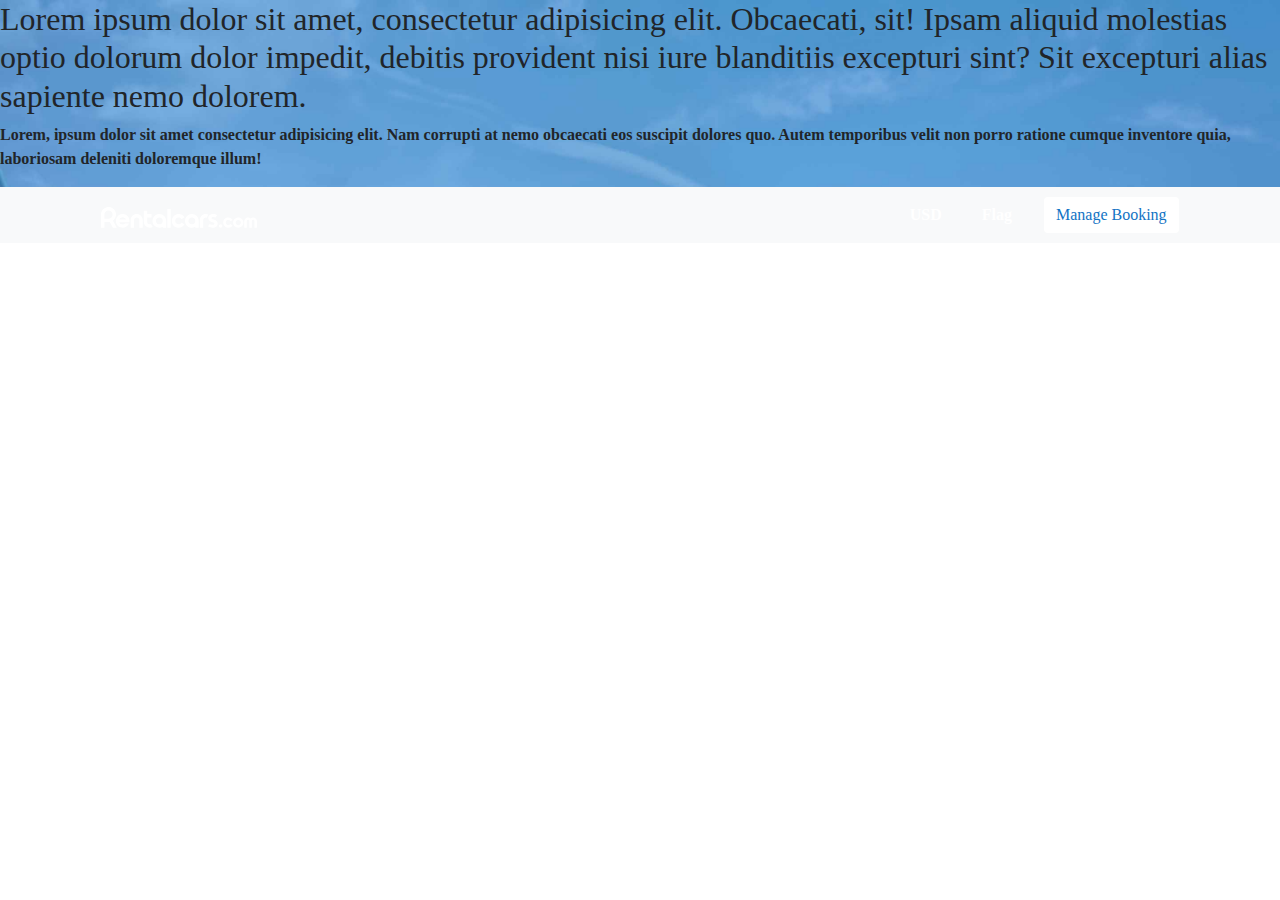
==== test.html @ 49dfcca5 "first Commit" ====
<!DOCTYPE html>
<html lang="en">
  <head>
    <meta charset="UTF-8" />
    <meta http-equiv="X-UA-Compatible" content="IE=edge" />
    <meta name="viewport" content="width=device-width, initial-scale=1.0" />
    <title>Cheap Car</title>

    <!--CDN Links-->
    <link
      rel="stylesheet"
      href="https://cdn.jsdelivr.net/npm/bootstrap@4.4.1/dist/css/bootstrap.min.css"
      integrity="sha384-Vkoo8x4CGsO3+Hhxv8T/Q5PaXtkKtu6ug5TOeNV6gBiFeWPGFN9MuhOf23Q9Ifjh"
      crossorigin="anonymous"
    />
    <!--Own CSS-->
    <link rel="stylesheet" href="./css/style.css" />
    <link rel="stylesheet" href="./css/responsive-style.css" />
  </head>
  <body>
    <section class="header-section">
      <!--Navabr-->
      <h2>
        Lorem ipsum dolor sit amet, consectetur adipisicing elit. Obcaecati,
        sit! Ipsam aliquid molestias optio dolorum dolor impedit, debitis
        provident nisi iure blanditiis excepturi sint? Sit excepturi alias
        sapiente nemo dolorem.
      </h2>
      <nav>
        <p>
          Lorem, ipsum dolor sit amet consectetur adipisicing elit. Nam corrupti
          at nemo obcaecati eos suscipit dolores quo. Autem temporibus velit non
          porro ratione cumque inventore quia, laboriosam deleniti doloremque
          illum!
        </p>
      </nav>
      <nav class="navbar navbar-expand-lg navbar-light bg-light">
        <div class="container-fluid">
          <a class="navbar-brand" href="#"><img src="./images/logo.svg" /></a>
          <button
            class="navbar-toggler"
            type="button"
            data-bs-toggle="collapse"
            data-bs-target="#navbarSupportedContent"
            aria-controls="navbarSupportedContent"
            aria-expanded="false"
            aria-label="Toggle navigation"
          >
            <span class="navbar-toggler-icon"></span>
          </button>
          <div
            class="collapse navbar-collapse left-navbar"
            id="navbarSupportedContent"
          >
            <ul class="navbar-nav me-auto mb-2 mb-lg-0">
              <li class="nav-item">
                <a class="nav-link active" aria-current="page" href="#">USD</a>
              </li>
              <li class="nav-item">
                <a class="nav-link" href="#">Flag</a>
              </li>
            </ul>

            <button class="btn btn-outline-success booking-btn" type="submit">
              Manage Booking
            </button>
          </div>
        </div>
      </nav>
    </section>

    <!--JS link-->
    <script
      src="https://code.jquery.com/jquery-3.4.1.slim.min.js"
      integrity="sha384-J6qa4849blE2+poT4WnyKhv5vZF5SrPo0iEjwBvKU7imGFAV0wwj1yYfoRSJoZ+n"
      crossorigin="anonymous"
    ></script>
    <script
      src="https://cdn.jsdelivr.net/npm/popper.js@1.16.0/dist/umd/popper.min.js"
      integrity="sha384-Q6E9RHvbIyZFJoft+2mJbHaEWldlvI9IOYy5n3zV9zzTtmI3UksdQRVvoxMfooAo"
      crossorigin="anonymous"
    ></script>
    <script
      src="https://cdn.jsdelivr.net/npm/bootstrap@4.4.1/dist/js/bootstrap.min.js"
      integrity="sha384-wfSDF2E50Y2D1uUdj0O3uMBJnjuUD4Ih7YwaYd1iqfktj0Uod8GCExl3Og8ifwB6"
      crossorigin="anonymous"
    ></script>
  </body>
</html>
---- css/style.css ----
@import url("https://fonts.googleapis.com/css2?family=Quicksand:wght@300&family=Roboto:wght@100&display=swap");

/*===========================
||Custom Design
=============================*/
body {
  font-family: "sans-serif";
  font-weight: bold;
}
:root {
  --primary-color: #1273c4;
  --secondary-color: rgb(146, 221, 240);

  --white-color: white;
}
/*===========================
||Header Section Design
=============================*/
.header-section {
  background-image: url("../images/bg-1.jpg");
  background-size: cover;
  background-repeat: no-repeat;

  padding: 0;
}

.header-section .container-fluid .navbar {
  padding: 0;
}
.header-section .container-fluid .navbar-brand {
  padding-left: 4.4rem;
}
.header-section .left-navbar {
  justify-content: end;
  padding-right: 4.4rem;
}
.header-section .nav-item a {
  color: white !important;
  margin-right: 1.5rem;
  font-weight: 600;
}

.header-section .booking-btn {
  color: var(--primary-color);
  background-color: var(--white-color);
  border: var(--white-color);
}

.header-section .booking-btn:hover {
  background-color: var(--primary-color);
  color: var(--white-color);
}
/*===========================
||top-banner-subPart Design
=============================*/

.top-banner-subPart {
  padding: 2rem 5.6rem;
  color: white;
  font-weight: 700;
}

.top-banner-subPart h1 {
  padding-top: 1rem;
}
.search-section {
  background-color: yellow;
  padding: 10px;
}
.pick-up-bar {
  border-radius: 0.3rem;
  padding-right: 0;
}

.search-button button {
  border: 2px solid yellow;
  border-radius: 0.3rem;
  padding-top: 0.5rem;
}

.top-banner-subPart .form-check {
  margin-right: 2rem;
}
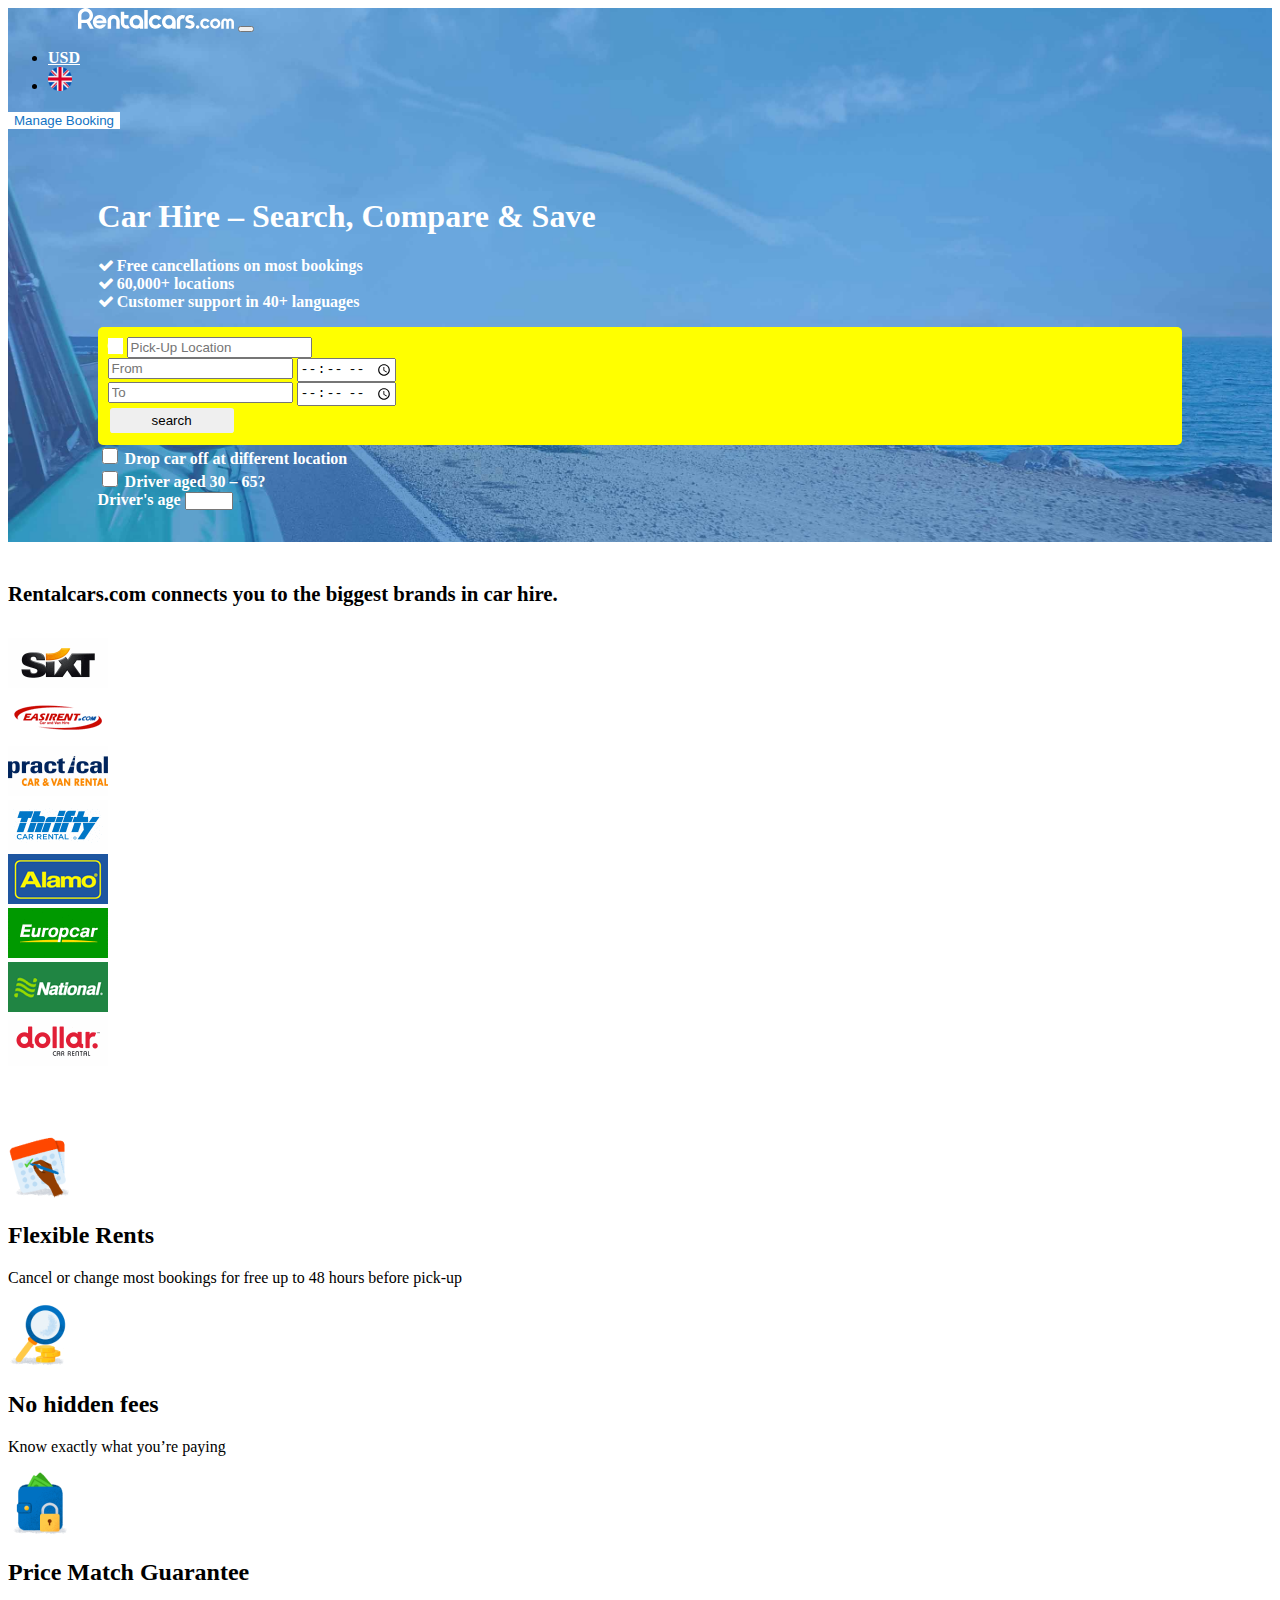
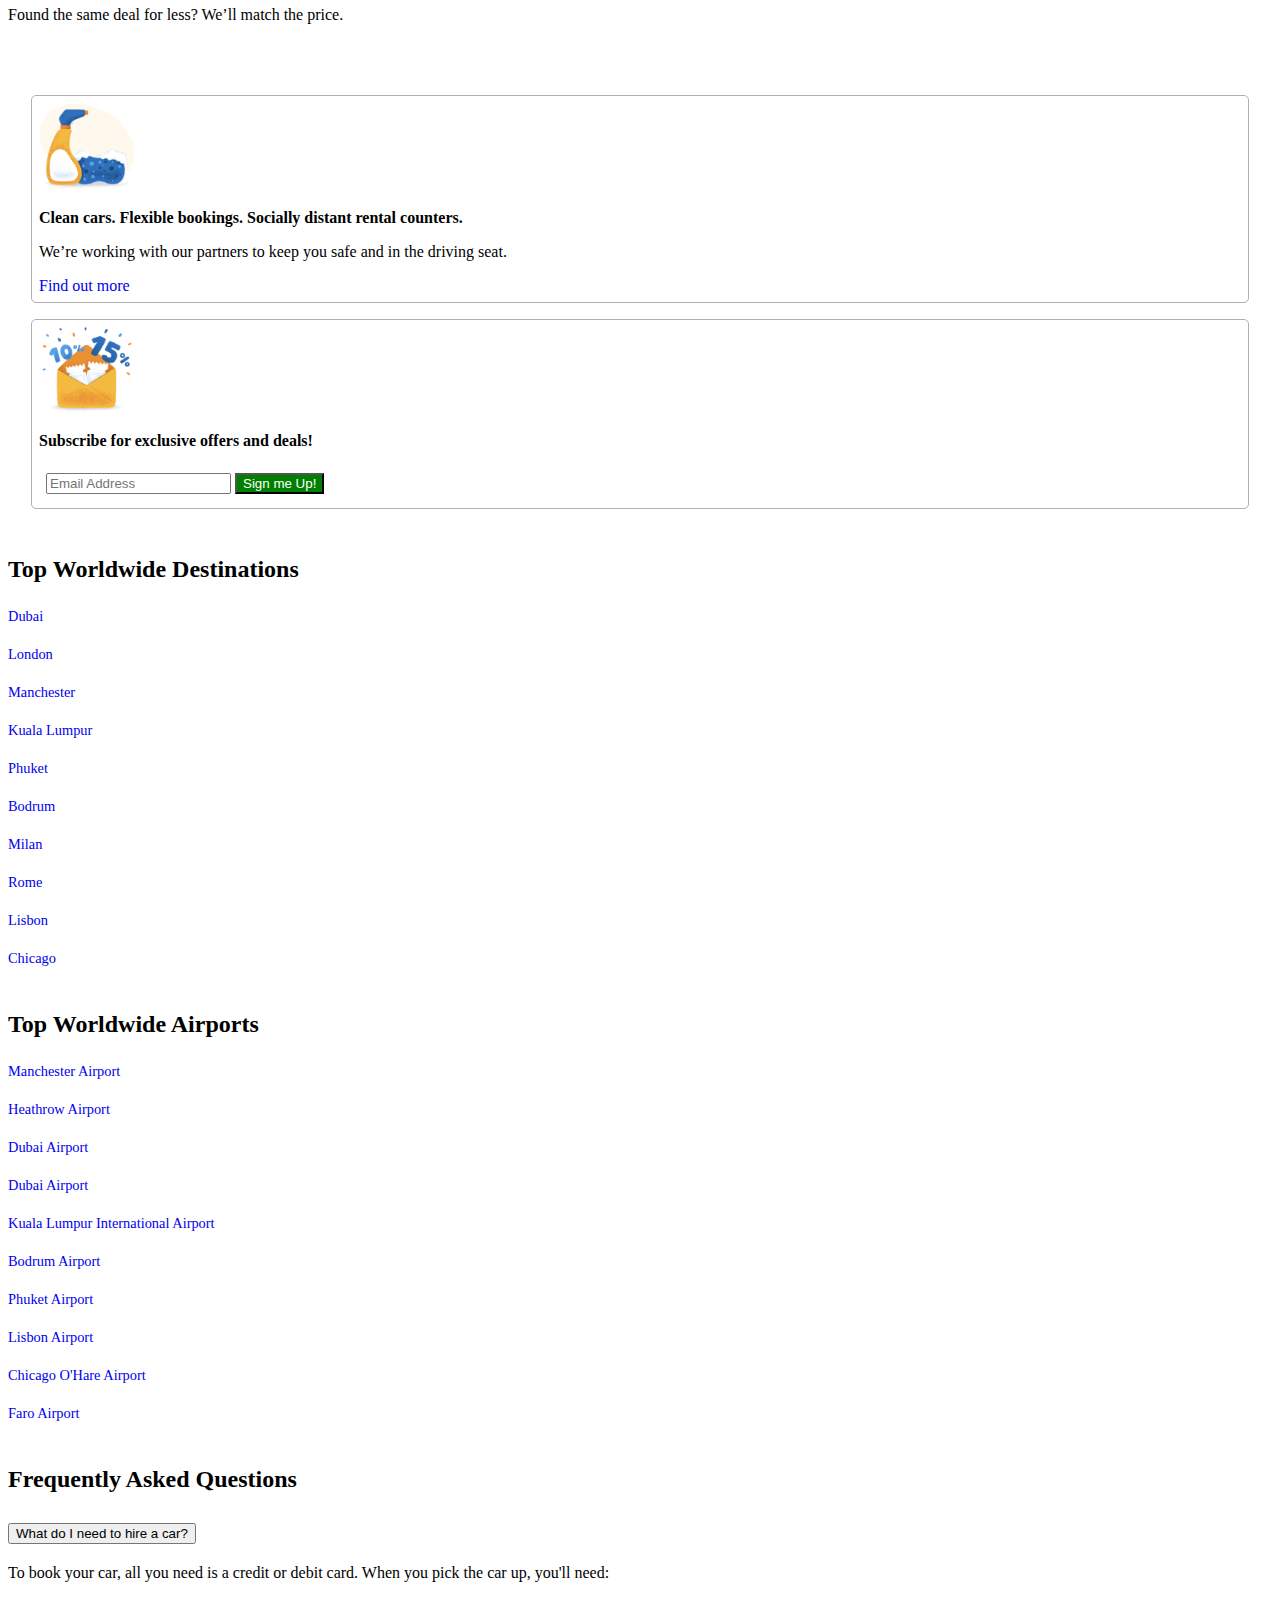
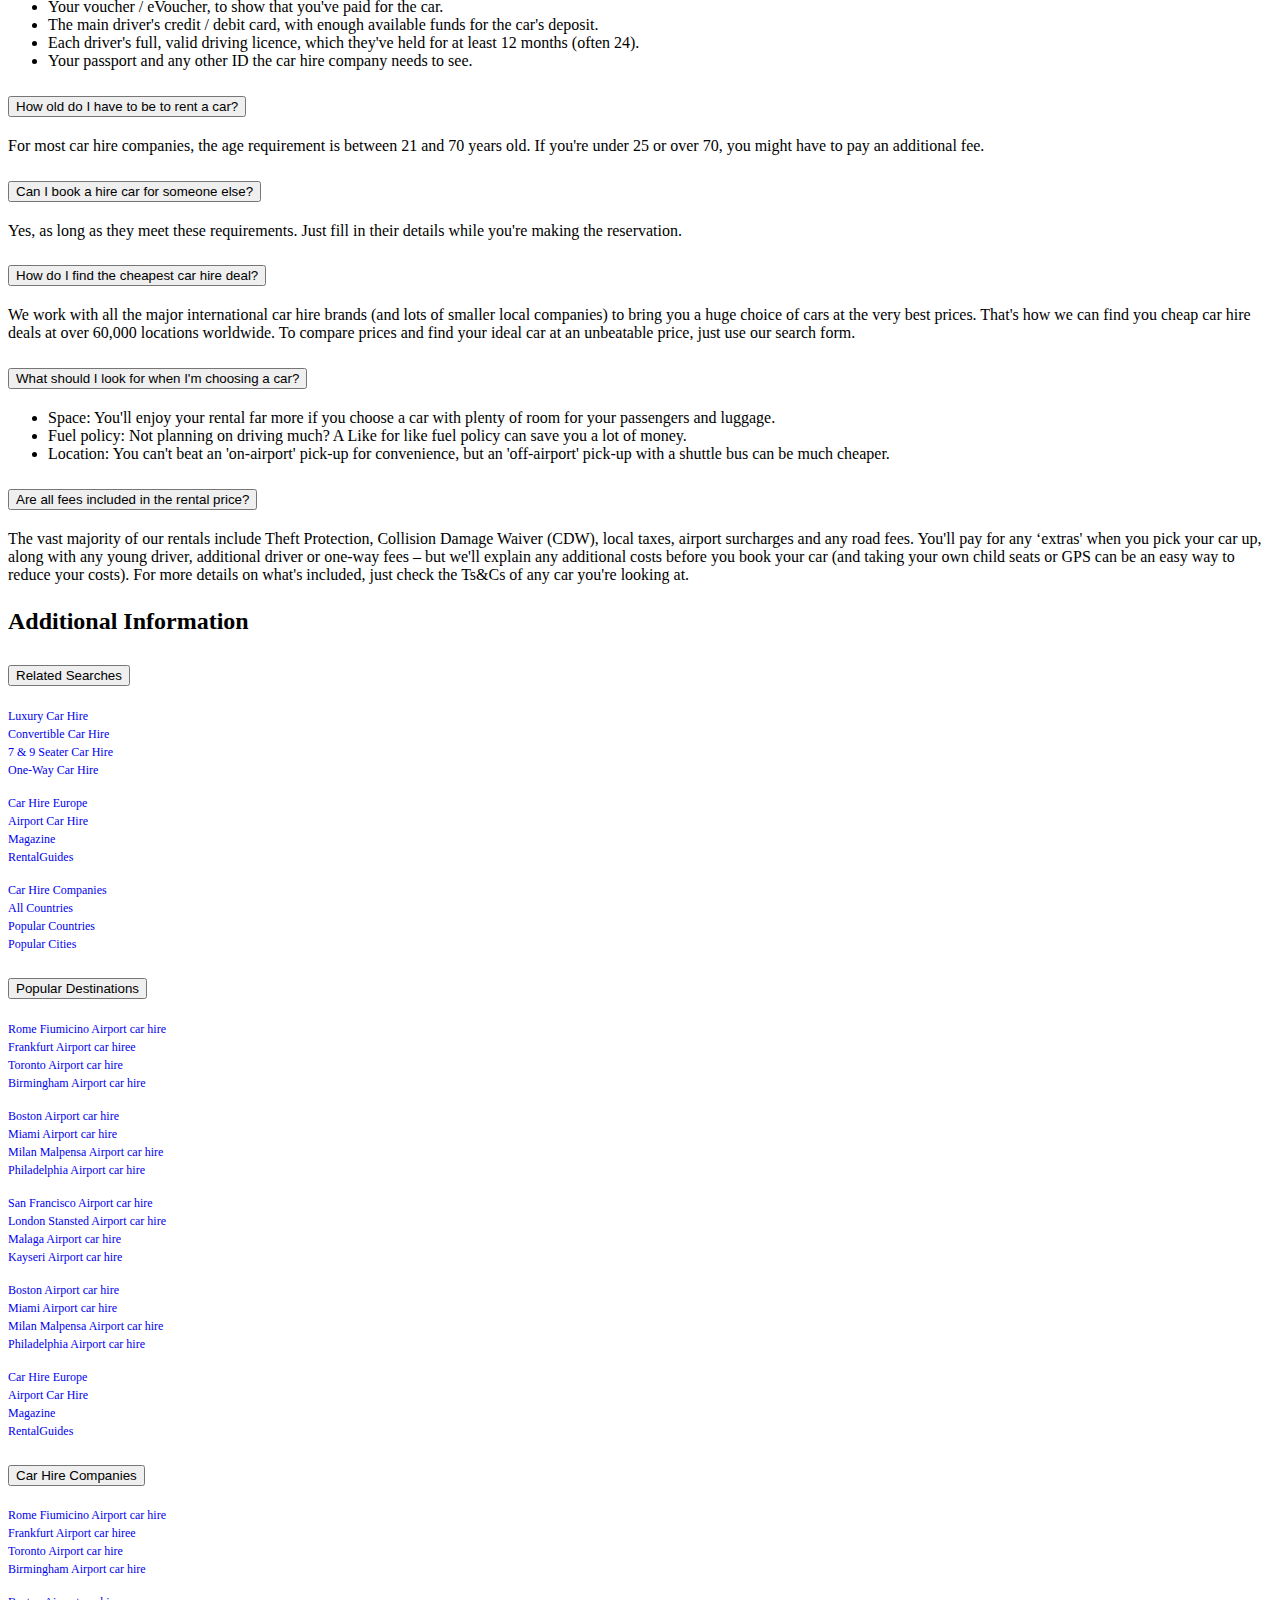
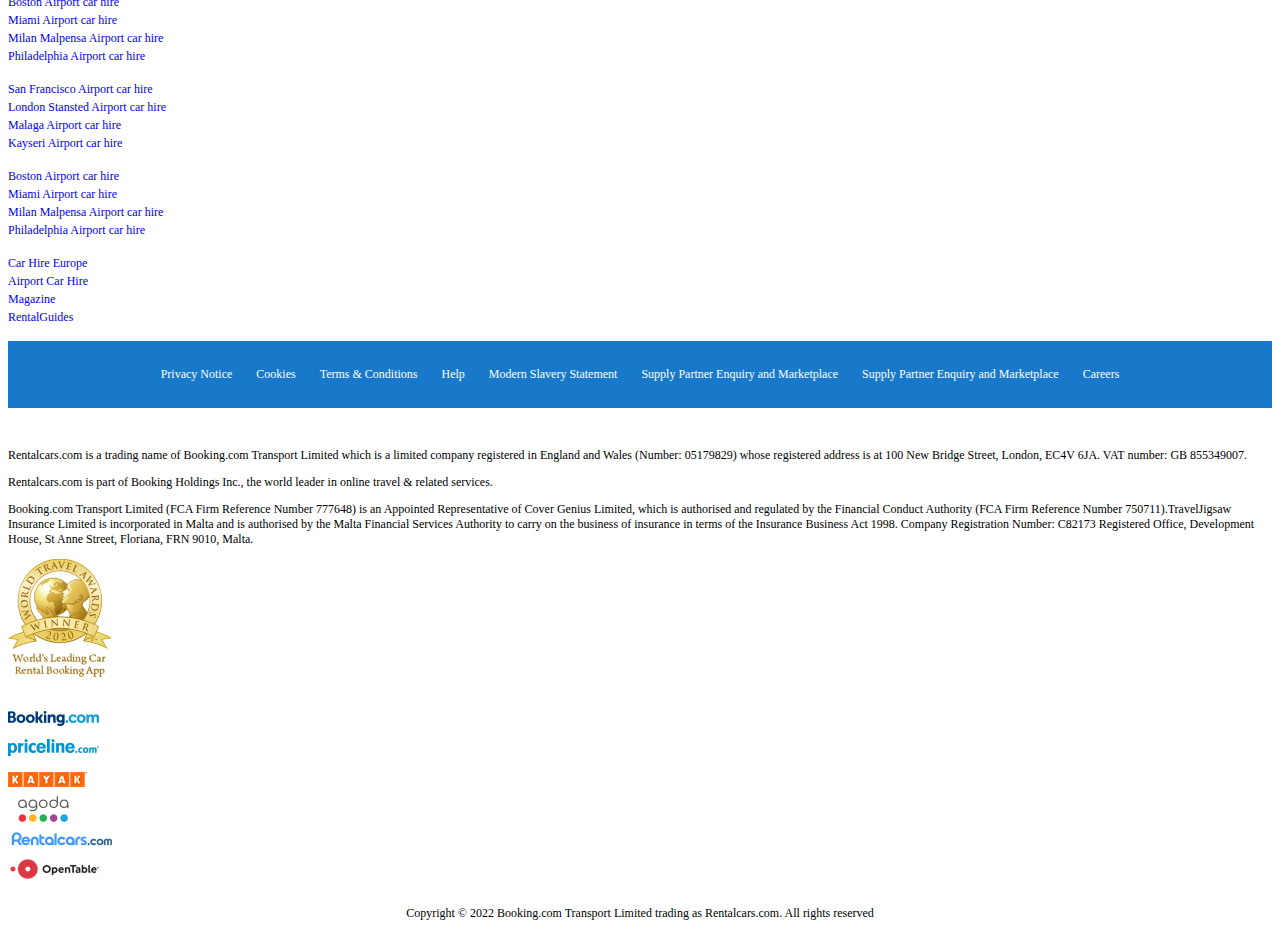
==== commit bf6c3af7: "complete the page and add media queries" ====
--- a/test.html
+++ b/test.html
@@ -4,85 +4,1029 @@
     <meta charset="UTF-8" />
     <meta http-equiv="X-UA-Compatible" content="IE=edge" />
     <meta name="viewport" content="width=device-width, initial-scale=1.0" />
-    <title>Cheap Car</title>
+    <title>Cheap Car,Hire</title>
 
     <!--CDN Links-->
+    <!-- CSS only -->
+    <link
+      href="https://cdn.jsdelivr.net/npm/bootstrap@5.1.3/dist/css/bootstrap.min.css"
+      rel="stylesheet"
+      integrity="sha384-1BmE4kWBq78iYhFldvKuhfTAU6auU8tT94WrHftjDbrCEXSU1oBoqyl2QvZ6jIW3"
+      crossorigin="anonymous"
+    />
+
     <link
       rel="stylesheet"
-      href="https://cdn.jsdelivr.net/npm/bootstrap@4.4.1/dist/css/bootstrap.min.css"
-      integrity="sha384-Vkoo8x4CGsO3+Hhxv8T/Q5PaXtkKtu6ug5TOeNV6gBiFeWPGFN9MuhOf23Q9Ifjh"
-      crossorigin="anonymous"
+      href="https://cdnjs.cloudflare.com/ajax/libs/font-awesome/4.7.0/css/font-awesome.min.css"
     />
     <!--Own CSS-->
     <link rel="stylesheet" href="./css/style.css" />
-    <link rel="stylesheet" href="./css/responsive-style.css" />
+    <link rel="stylesheet" href="./css/responsive.css" />
   </head>
   <body>
     <section class="header-section">
       <!--Navabr-->
-      <h2>
-        Lorem ipsum dolor sit amet, consectetur adipisicing elit. Obcaecati,
-        sit! Ipsam aliquid molestias optio dolorum dolor impedit, debitis
-        provident nisi iure blanditiis excepturi sint? Sit excepturi alias
-        sapiente nemo dolorem.
-      </h2>
-      <nav>
-        <p>
-          Lorem, ipsum dolor sit amet consectetur adipisicing elit. Nam corrupti
-          at nemo obcaecati eos suscipit dolores quo. Autem temporibus velit non
-          porro ratione cumque inventore quia, laboriosam deleniti doloremque
-          illum!
-        </p>
-      </nav>
-      <nav class="navbar navbar-expand-lg navbar-light bg-light">
-        <div class="container-fluid">
-          <a class="navbar-brand" href="#"><img src="./images/logo.svg" /></a>
-          <button
-            class="navbar-toggler"
-            type="button"
-            data-bs-toggle="collapse"
-            data-bs-target="#navbarSupportedContent"
-            aria-controls="navbarSupportedContent"
-            aria-expanded="false"
-            aria-label="Toggle navigation"
-          >
-            <span class="navbar-toggler-icon"></span>
-          </button>
-          <div
-            class="collapse navbar-collapse left-navbar"
-            id="navbarSupportedContent"
-          >
-            <ul class="navbar-nav me-auto mb-2 mb-lg-0">
-              <li class="nav-item">
-                <a class="nav-link active" aria-current="page" href="#">USD</a>
-              </li>
-              <li class="nav-item">
-                <a class="nav-link" href="#">Flag</a>
-              </li>
-            </ul>
-
-            <button class="btn btn-outline-success booking-btn" type="submit">
-              Manage Booking
+      <header>
+        <nav class="navbar navbar-expand-lg navbar-light">
+          <div class="container-fluid">
+            <a class="navbar-brand" href="#"><img src="./images/logo.svg" /></a>
+            <button
+              class="navbar-toggler"
+              type="button"
+              data-bs-toggle="collapse"
+              data-bs-target="#navbarSupportedContent"
+              aria-controls="navbarSupportedContent"
+              aria-expanded="false"
+              aria-label="Toggle navigation"
+            >
+              <span class="navbar-toggler-icon"></span>
             </button>
-          </div>
-        </div>
-      </nav>
+            <div
+              class="collapse navbar-collapse left-navbar"
+              id="navbarSupportedContent"
+            >
+              <ul class="navbar-nav mb-2 mb-lg-0">
+                <li class="nav-item">
+                  <a class="nav-link active" aria-current="page" href="#"
+                    >USD</a
+                  >
+                </li>
+                <li class="nav-item">
+                  <a class="nav-link" href="#"
+                    ><img src="./images/navBar-image.png" style="width: 1.5rem"
+                  /></a>
+                </li>
+              </ul>
+
+              <button class="btn btn-outline-success booking-btn" type="submit">
+                Manage Booking
+              </button>
+            </div>
+          </div>
+        </nav>
+      </header>
+
+      <!--Sub PArt-->
+      <section class="top-banner-subPart">
+        <h1>Car Hire – Search, Compare & Save</h1>
+        <div class="row" style="padding-bottom: 1rem">
+          <div class="col-lg-4 col-md-6" style="padding-right: 0">
+            <i class="fa fa-check" style="padding-right: 0.2rem"></i>Free
+            cancellations on most bookings
+          </div>
+          <div class="col-lg-3 col-md-6">
+            <i class="fa fa-check" style="padding-right: 0.2rem"></i>60,000+
+            locations
+          </div>
+          <div class="col-lg-4 col-md-6">
+            <i class="fa fa-check" style="padding-right: 0.2rem"></i>Customer
+            support in 40+ languages
+          </div>
+        </div>
+        <div class="container search-section">
+          <div class="row">
+            <div class="col-lg-4">
+              <div class="input-group flex-nowrap pick-up-bar">
+                <span class="input-group-text">
+                  <i class="fa fa-search" style="background-color: white"></i
+                ></span>
+                <input
+                  type="text"
+                  class="form-control"
+                  placeholder="Pick-Up Location"
+                  aria-label="Pick-Up Location"
+                  aria-describedby="addon-wrapping"
+                />
+              </div>
+            </div>
+            <div class="col-lg-3">
+              <div class="input-group flex-nowrap pick-up-bar">
+                <input
+                  type="text"
+                  class="form-control"
+                  onfocus="(this.type='date')"
+                  onblur="if(this.value==''){this.type='text'}"
+                  placeholder="From"
+                />
+                <input type="time" class="form-control" />
+              </div>
+            </div>
+            <div class="col-lg-3">
+              <div class="input-group flex-nowrap pick-up-bar">
+                <input
+                  type="text"
+                  class="form-control"
+                  onfocus="(this.type='date')"
+                  onblur="if(this.value==''){this.type='text'}"
+                  placeholder="To"
+                />
+                <input type="time" class="form-control" />
+              </div>
+            </div>
+            <div class="col-lg-2 search-button">
+              <div class="pick-up-bar">
+                <button type="button" class="btn bg-success px-5">
+                  search
+                </button>
+              </div>
+            </div>
+          </div>
+        </div>
+
+        <div class="check-box-section py-3">
+          <div class="row">
+            <div class="col-lg-4 col-md-6">
+              <div class="form-check">
+                <input
+                  class="form-check-input"
+                  type="checkbox"
+                  value=""
+                  id="flexCheckDefault"
+                  style="width: 1rem; height: 1rem"
+                />
+                <label class="form-check-label" for="flexCheckDefault">
+                  Drop car off at different location
+                </label>
+              </div>
+            </div>
+            <div class="col-lg-4 col-md-6">
+              <div class="form-check">
+                <input
+                  class="form-check-input"
+                  type="checkbox"
+                  value=""
+                  id="flexCheckChecked"
+                  style="width: 1rem; height: 1rem"
+                />
+                <label class="form-check-label" for="flexCheckChecked">
+                  Driver aged 30 – 65?
+                </label>
+              </div>
+            </div>
+            <div class="col-lg-4 col-md-6">
+              <div class="age-selection">
+                <label for="quantity"> Driver's age</label>
+                <input
+                  type="number"
+                  id="quantity"
+                  name="quantity"
+                  min="1"
+                  max="99"
+                  style="width: 2.5rem; font-size: 0.7rem"
+                />
+              </div>
+            </div>
+          </div>
+        </div>
+      </section>
     </section>
 
+    <section class="brand-section">
+      <div class="container">
+        <div class="row">
+          <div class="col-lg-12">
+            <h2>
+              Rentalcars.com connects you to the biggest brands in car hire.
+            </h2>
+          </div>
+        </div>
+        <div class="row">
+          <div class="col-lg-3 col-md-3 col-sm-3 col-4 mb-1">
+            <img src="./images/brands/brand-1.gif" alt="Brand-Image" />
+          </div>
+          <div class="col-lg-3 col-md-3 col-sm-3 col-4 mb-1">
+            <img src="./images/brands/brand-2.gif" alt="Brand-Image" />
+          </div>
+          <div class="col-lg-3 col-md-3 col-sm-3 col-4 mb-1">
+            <img src="./images/brands/brand-3.gif" alt="Brand-Image" />
+          </div>
+          <div class="col-lg-3 col-md-3 col-sm-3 col-4 mb-1">
+            <img src="./images/brands/brand-4.gif" alt="Brand-Image" />
+          </div>
+
+          <div class="col-lg-3 col-md-3 col-sm-3 col-4 mb-1">
+            <img src="./images/brands/brand-5.gif" alt="Brand-Image" />
+          </div>
+          <div class="col-lg-3 col-md-3 col-sm-3 col-4 mb-1">
+            <img src="./images/brands/brand-6.gif" alt="Brand-Image" />
+          </div>
+          <div class="col-lg-3 col-md-3 col-sm-3 col-4 mb-1">
+            <img src="./images/brands/brand-7.gif" alt="Brand-Image" />
+          </div>
+          <div class="col-lg-3 col-md-3 col-sm-3 col-4 mb-1">
+            <img src="./images/brands/brand-8.gif" alt="Brand-Image" />
+          </div>
+        </div>
+      </div>
+    </section>
+
+    <section class="options-section">
+      <div class="container">
+        <div class="row">
+          <div class="col-lg-4">
+            <div class="row">
+              <div class="col-lg-3 col-md-2 col-sm-2 col-2">
+                <img src="./images/brands/flex-ren.png" />
+              </div>
+              <div class="col-lg-9 col-md-10 col-sm-10 col-10">
+                <h2>Flexible Rents</h2>
+                <p>
+                  Cancel or change most bookings for free up to 48 hours before
+                  pick-up
+                </p>
+              </div>
+            </div>
+          </div>
+          <div class="col-lg-4">
+            <div class="row">
+              <div class="col-lg-3 col-md-2 col-sm-2 col-2">
+                <img src="./images/brands/hiden-fees.png" />
+              </div>
+              <div class="col-lg-9 col-md-10 col-sm-10 col-10">
+                <h2>No hidden fees</h2>
+                <p>Know exactly what you’re paying</p>
+              </div>
+            </div>
+          </div>
+          <div class="col-lg-4">
+            <div class="row">
+              <div class="col-lg-3 col-md-2 col-sm-2 col-2">
+                <img src="./images/brands/match.png" />
+              </div>
+              <div class="col-lg-9 col-md-10 col-sm-10 col-10">
+                <h2>Price Match Guarantee</h2>
+                <p>Found the same deal for less? We’ll match the price.</p>
+              </div>
+            </div>
+          </div>
+        </div>
+      </div>
+    </section>
+
+    <section class="promotion-section">
+      <div class="container">
+        <div class="row">
+          <div class="col-lg-5 promotion-1">
+            <div class="row promotion-1-div">
+              <div class="col-lg-3 col-md-3 col-sm-3 col-3">
+                <img src="./images/brands/promototion-1.png" />
+              </div>
+              <div class="col-lg-9 col-md-9 col-sm-9 col-9">
+                <h3>
+                  Clean cars. Flexible bookings. Socially distant rental
+                  counters.
+                </h3>
+                <p>
+                  We’re working with our partners to keep you safe and in the
+                  driving seat.
+                </p>
+                <a href="#">Find out more</a>
+              </div>
+            </div>
+          </div>
+          <div class="col-lg-5 promotion-2">
+            <div class="row promotion-2-div">
+              <div class="col-lg-3 col-md-3 col-sm-3 col-3">
+                <img src="./images/brands/promotion-2.png" />
+              </div>
+              <div class="col-lg-9 col-md-9 col-sm-9 col-9">
+                <h3>Subscribe for exclusive offers and deals!</h3>
+                <div class="row">
+                  <div class="col-lg-12">
+                    <div class="input-group">
+                      <input
+                        type="search"
+                        class="form-control rounded"
+                        placeholder="Email Address"
+                        aria-label="Search"
+                        aria-describedby="search-addon"
+                      />
+                      <button type="button" class="btn btn-outline-primary">
+                        Sign me Up!
+                      </button>
+                    </div>
+                  </div>
+                </div>
+              </div>
+            </div>
+          </div>
+        </div>
+      </div>
+    </section>
+    <section class="destinations">
+      <div class="container">
+        <div class="row">
+          <div class="col-lg-6 Worldwide-destinations">
+            <div class="row">
+              <div class="col-lg-12">
+                <h3>Top Worldwide Destinations</h3>
+              </div>
+            </div>
+            <div class="row">
+              <div class="col-lg-6 col-md-6 col-sm-6 col-6 worldwide">
+                <a href="#">Dubai</a>
+              </div>
+              <div class="col-lg-6 col-md-6 col-sm-6 col-6 worldwide">
+                <a href="#">London</a>
+              </div>
+            </div>
+            <div class="row">
+              <div class="col-lg-6 col-md-6 col-sm-6 col-6 worldwide">
+                <a href="#">Manchester</a>
+              </div>
+              <div class="col-lg-6 col-md-6 col-sm-6 col-6 worldwide">
+                <a href="#">Kuala Lumpur</a>
+              </div>
+            </div>
+            <div class="row">
+              <div class="col-lg-6 col-md-6 col-sm-6 col-6 worldwide">
+                <a href="#">Phuket</a>
+              </div>
+              <div class="col-lg-6 col-md-6 col-sm-6 col-6 worldwide">
+                <a href="#">Bodrum</a>
+              </div>
+            </div>
+            <div class="row">
+              <div class="col-lg-6 col-md-6 col-sm-6 col-6 worldwide">
+                <a href="#">Milan</a>
+              </div>
+              <div class="col-lg-6 col-md-6 col-sm-6 col-6 worldwide">
+                <a href="#"> Rome</a>
+              </div>
+            </div>
+            <div class="row">
+              <div class="col-lg-6 col-md-6 col-sm-6 col-6 worldwide">
+                <a href="#">Lisbon</a>
+              </div>
+              <div class="col-lg-6 col-md-6 col-sm-6 col-6 worldwide">
+                <a href="#">Chicago</a>
+              </div>
+            </div>
+          </div>
+          <div class="col-lg-6">
+            <div class="row">
+              <div class="col-lg-12">
+                <h3>Top Worldwide Airports</h3>
+              </div>
+            </div>
+            <div class="row">
+              <div class="col-lg-6 col-md-6 col-sm-6 col-6 worldwide">
+                <a href="#">Manchester Airport</a>
+              </div>
+              <div class="col-lg-6 col-md-6 col-sm-6 col-6 worldwide">
+                <a href="#">Heathrow Airport</a>
+              </div>
+            </div>
+            <div class="row">
+              <div class="col-lg-6 col-md-6 col-sm-6 col-6 worldwide">
+                <a href="#">Dubai Airport</a>
+              </div>
+              <div class="col-lg-6 col-md-6 col-sm-6 col-6 worldwide">
+                <a href="#"> Dubai Airport</a>
+              </div>
+            </div>
+            <div class="row">
+              <div class="col-lg-6 col-md-6 col-sm-6 col-6 worldwide">
+                <a href="#">Kuala Lumpur International Airport</a>
+              </div>
+              <div class="col-lg-6 col-md-6 col-sm-6 col-6 worldwide">
+                <a href="#">Bodrum Airport</a>
+              </div>
+            </div>
+            <div class="row">
+              <div class="col-lg-6 col-md-6 col-sm-6 col-6 worldwide">
+                <a href="#">Phuket Airport</a>
+              </div>
+              <div class="col-lg-6 col-md-6 col-sm-6 col-6 worldwide">
+                <a href="#"> Lisbon Airport</a>
+              </div>
+            </div>
+            <div class="row">
+              <div class="col-lg-6 col-md-6 col-sm-6 col-6 worldwide">
+                <a href="#">Chicago O'Hare Airport</a>
+              </div>
+              <div class="col-lg-6 col-md-6 col-sm-6 col-6 worldwide">
+                <a href="#">Faro Airport</a>
+              </div>
+            </div>
+          </div>
+        </div>
+      </div>
+    </section>
+    <section class="FAQs-Additional">
+      <div class="container">
+        <div class="row">
+          <div class="col-lg-6 FAQ">
+            <div class="row">
+              <div class="col-lg-12">
+                <h3>Frequently Asked Questions</h3>
+              </div>
+            </div>
+            <div class="accordion" id="accordionExample">
+              <div class="row">
+                <div class="col-lg-12">
+                  <div class="accordion-item">
+                    <h2 class="accordion-header" id="headingOne">
+                      <button
+                        class="accordion-button collapsed"
+                        type="button"
+                        data-bs-toggle="collapse"
+                        data-bs-target="#collapseOne"
+                        aria-expanded="true"
+                        aria-controls="collapseOne"
+                      >
+                        What do I need to hire a car?
+                      </button>
+                    </h2>
+                    <div
+                      id="collapseOne"
+                      class="accordion-collapse collapse"
+                      aria-labelledby="headingOne"
+                      data-bs-parent="#accordionExample"
+                    >
+                      <div class="accordion-body">
+                        <p>
+                          To book your car, all you need is a credit or debit
+                          card. When you pick the car up, you'll need:
+                        </p>
+                        <ul>
+                          <li>
+                            Your voucher / eVoucher, to show that you've paid
+                            for the car.
+                          </li>
+                          <li>
+                            The main driver's credit / debit card, with enough
+                            available funds for the car's deposit.
+                          </li>
+                          <li>
+                            Each driver's full, valid driving licence, which
+                            they've held for at least 12 months (often 24).
+                          </li>
+                          <li>
+                            Your passport and any other ID the car hire company
+                            needs to see.
+                          </li>
+                        </ul>
+                      </div>
+                    </div>
+                  </div>
+                </div>
+              </div>
+              <div class="row">
+                <div class="col-lg-12">
+                  <div class="accordion-item">
+                    <h2 class="accordion-header" id="headingTwo">
+                      <button
+                        class="accordion-button collapsed"
+                        type="button"
+                        data-bs-toggle="collapse"
+                        data-bs-target="#collapseTwo"
+                        aria-expanded="false"
+                        aria-controls="collapseTwo"
+                      >
+                        How old do I have to be to rent a car?
+                      </button>
+                    </h2>
+                    <div
+                      id="collapseTwo"
+                      class="accordion-collapse collapse"
+                      aria-labelledby="headingTwo"
+                      data-bs-parent="#accordionExample"
+                    >
+                      <div class="accordion-body">
+                        <p>
+                          For most car hire companies, the age requirement is
+                          between 21 and 70 years old. If you're under 25 or
+                          over 70, you might have to pay an additional fee.
+                        </p>
+                      </div>
+                    </div>
+                  </div>
+                </div>
+              </div>
+              <div class="row">
+                <div class="col-lg-12">
+                  <div class="accordion-item">
+                    <h2 class="accordion-header" id="headingThree">
+                      <button
+                        class="accordion-button collapsed"
+                        type="button"
+                        data-bs-toggle="collapse"
+                        data-bs-target="#collapseThree"
+                        aria-expanded="false"
+                        aria-controls="collapseThree"
+                      >
+                        Can I book a hire car for someone else?
+                      </button>
+                    </h2>
+                    <div
+                      id="collapseThree"
+                      class="accordion-collapse collapse"
+                      aria-labelledby="headingThree"
+                      data-bs-parent="#accordionExample"
+                    >
+                      <div class="accordion-body">
+                        <p>
+                          Yes, as long as they meet these requirements. Just
+                          fill in their details while you're making the
+                          reservation.
+                        </p>
+                      </div>
+                    </div>
+                  </div>
+                </div>
+              </div>
+              <div class="row">
+                <div class="col-lg-12">
+                  <div class="accordion-item">
+                    <h2 class="accordion-header" id="headingFour">
+                      <button
+                        class="accordion-button collapsed"
+                        type="button"
+                        data-bs-toggle="collapse"
+                        data-bs-target="#collapseFour"
+                        aria-expanded="false"
+                        aria-controls="collapseFour"
+                      >
+                        How do I find the cheapest car hire deal?
+                      </button>
+                    </h2>
+                    <div
+                      id="collapseFour"
+                      class="accordion-collapse collapse"
+                      aria-labelledby="headingFour"
+                      data-bs-parent="#accordionExample"
+                    >
+                      <div class="accordion-body">
+                        <p>
+                          We work with all the major international car hire
+                          brands (and lots of smaller local companies) to bring
+                          you a huge choice of cars at the very best prices.
+                          That's how we can find you cheap car hire deals at
+                          over 60,000 locations worldwide. To compare prices and
+                          find your ideal car at an unbeatable price, just use
+                          our search form.
+                        </p>
+                      </div>
+                    </div>
+                  </div>
+                </div>
+              </div>
+              <div class="row">
+                <div class="col-lg-12">
+                  <div class="accordion-item">
+                    <h2 class="accordion-header" id="headingFive">
+                      <button
+                        class="accordion-button collapsed"
+                        type="button"
+                        data-bs-toggle="collapse"
+                        data-bs-target="#collapseFive"
+                        aria-expanded="false"
+                        aria-controls="collapseFive"
+                      >
+                        What should I look for when I'm choosing a car?
+                      </button>
+                    </h2>
+                    <div
+                      id="collapseFive"
+                      class="accordion-collapse collapse"
+                      aria-labelledby="headingFive"
+                      data-bs-parent="#accordionExample"
+                    >
+                      <div class="accordion-body">
+                        <ul>
+                          <li>
+                            Space: You'll enjoy your rental far more if you
+                            choose a car with plenty of room for your passengers
+                            and luggage.
+                          </li>
+                          <li>
+                            Fuel policy: Not planning on driving much? A Like
+                            for like fuel policy can save you a lot of money.
+                          </li>
+                          <li>
+                            Location: You can't beat an 'on-airport' pick-up for
+                            convenience, but an 'off-airport' pick-up with a
+                            shuttle bus can be much cheaper.
+                          </li>
+                        </ul>
+                      </div>
+                    </div>
+                  </div>
+                </div>
+              </div>
+              <div class="row">
+                <div class="col-lg-12">
+                  <div class="accordion-item">
+                    <h2 class="accordion-header" id="headingSix">
+                      <button
+                        class="accordion-button collapsed"
+                        type="button"
+                        data-bs-toggle="collapse"
+                        data-bs-target="#collapseSix"
+                        aria-expanded="false"
+                        aria-controls="collapseSix"
+                      >
+                        Are all fees included in the rental price?
+                      </button>
+                    </h2>
+                    <div
+                      id="collapseSix"
+                      class="accordion-collapse collapse"
+                      aria-labelledby="headingSix"
+                      data-bs-parent="#accordionExample"
+                    >
+                      <div class="accordion-body">
+                        <p>
+                          The vast majority of our rentals include Theft
+                          Protection, Collision Damage Waiver (CDW), local
+                          taxes, airport surcharges and any road fees. You'll
+                          pay for any ‘extras' when you pick your car up, along
+                          with any young driver, additional driver or one-way
+                          fees – but we'll explain any additional costs before
+                          you book your car (and taking your own child seats or
+                          GPS can be an easy way to reduce your costs). For more
+                          details on what's included, just check the Ts&Cs of
+                          any car you're looking at.
+                        </p>
+                      </div>
+                    </div>
+                  </div>
+                </div>
+              </div>
+            </div>
+          </div>
+          <div class="col-lg-6 additional">
+            <div class="row">
+              <div class="col-lg-12">
+                <h3>Additional Information</h3>
+              </div>
+            </div>
+            <div class="accordion" id="accordionExample">
+              <div class="row">
+                <div class="col-lg-12">
+                  <div class="accordion-item">
+                    <h2 class="accordion-header" id="headingOneinfo">
+                      <button
+                        class="accordion-button collapsed"
+                        type="button"
+                        data-bs-toggle="collapse"
+                        data-bs-target="#collapseOneinfo"
+                        aria-expanded="true"
+                        aria-controls="collapseOneinfo"
+                      >
+                        Related Searches
+                      </button>
+                    </h2>
+                    <div
+                      id="collapseOneinfo"
+                      class="accordion-collapse collapse"
+                      aria-labelledby="headingOneinfo"
+                      data-bs-parent="#accordionExample"
+                    >
+                      <div class="accordion-body">
+                        <div class="row additional-space">
+                          <div class="col-lg-3 col-md-6 col-sm-6 col-6">
+                            <a href="#">Luxury Car Hire</a>
+                          </div>
+                          <div class="col-lg-3 col-md-6 col-sm-6 col-6">
+                            <a href="#"> Convertible Car Hire </a>
+                          </div>
+                          <div class="col-lg-3 col-md-6 col-sm-6 col-6">
+                            <a href="#"> 7 & 9 Seater Car Hire </a>
+                          </div>
+                          <div class="col-lg-3 col-md-6 col-sm-6 col-6">
+                            <a href="#"> One-Way Car Hire</a>
+                          </div>
+                        </div>
+                        <div class="row additional-space">
+                          <div class="col-lg-3 col-md-6 col-sm-6 col-6">
+                            <a href="#">Car Hire Europe</a>
+                          </div>
+                          <div class="col-lg-3 col-md-6 col-sm-6 col-6">
+                            <a href="#"> Airport Car Hire</a>
+                          </div>
+                          <div class="col-lg-3 col-md-6 col-sm-6 col-6">
+                            <a href="#"> Magazine </a>
+                          </div>
+                          <div class="col-lg-3 col-md-6 col-sm-6 col-6">
+                            <a href="#"> RentalGuides</a>
+                          </div>
+                        </div>
+                        <div class="row additional-space">
+                          <div class="col-lg-3 col-md-6 col-sm-6 col-6">
+                            <a href="#">Car Hire Companies</a>
+                          </div>
+                          <div class="col-lg-3 col-md-6 col-sm-6 col-6">
+                            <a href="#"> All Countries</a>
+                          </div>
+                          <div class="col-lg-3 col-md-6 col-sm-6 col-6">
+                            <a href="#"> Popular Countries </a>
+                          </div>
+                          <div class="col-lg-3 col-md-6 col-sm-6 col-6">
+                            <a href="#"> Popular Cities</a>
+                          </div>
+                        </div>
+                      </div>
+                    </div>
+                  </div>
+                </div>
+              </div>
+              <div class="row">
+                <div class="col-lg-12">
+                  <div class="accordion-item">
+                    <h2 class="accordion-header" id="headingTwoinfo">
+                      <button
+                        class="accordion-button collapsed"
+                        type="button"
+                        data-bs-toggle="collapse"
+                        data-bs-target="#collapseTwoinfo"
+                        aria-expanded="false"
+                        aria-controls="collapseTwoinfo"
+                      >
+                        Popular Destinations
+                      </button>
+                    </h2>
+                    <div
+                      id="collapseTwoinfo"
+                      class="accordion-collapse collapse"
+                      aria-labelledby="headingTwoinfo"
+                      data-bs-parent="#accordionExample"
+                    >
+                      <div class="accordion-body">
+                        <div class="row additional-space">
+                          <div class="col-lg-3 col-md-6 col-sm-6 col-6">
+                            <a href="#">Rome Fiumicino Airport car hire</a>
+                          </div>
+                          <div class="col-lg-3 col-md-6 col-sm-6 col-6">
+                            <a href="#"> Frankfurt Airport car hiree </a>
+                          </div>
+                          <div class="col-lg-3 col-md-6 col-sm-6 col-6">
+                            <a href="#"> Toronto Airport car hire </a>
+                          </div>
+                          <div class="col-lg-3 col-md-6 col-sm-6 col-6">
+                            <a href="#"> Birmingham Airport car hire</a>
+                          </div>
+                        </div>
+                        <div class="row additional-space">
+                          <div class="col-lg-3 col-md-6 col-sm-6 col-6">
+                            <a href="#">Boston Airport car hire</a>
+                          </div>
+                          <div class="col-lg-3 col-md-6 col-sm-6 col-6">
+                            <a href="#">Miami Airport car hire</a>
+                          </div>
+                          <div class="col-lg-3 col-md-6 col-sm-6 col-6">
+                            <a href="#"> Milan Malpensa Airport car hire </a>
+                          </div>
+                          <div class="col-lg-3 col-md-6 col-sm-6 col-6">
+                            <a href="#">Philadelphia Airport car hire</a>
+                          </div>
+                        </div>
+
+                        <div class="row additional-space">
+                          <div class="col-lg-3 col-md-6 col-sm-6 col-6">
+                            <a href="#">San Francisco Airport car hire</a>
+                          </div>
+                          <div class="col-lg-3 col-md-6 col-sm-6 col-6">
+                            <a href="#"> London Stansted Airport car hire</a>
+                          </div>
+                          <div class="col-lg-3 col-md-6 col-sm-6 col-6">
+                            <a href="#"> Malaga Airport car hire </a>
+                          </div>
+                          <div class="col-lg-3 col-md-6 col-sm-6 col-6">
+                            <a href="#"> Kayseri Airport car hire</a>
+                          </div>
+                        </div>
+
+                        <div class="row additional-space">
+                          <div class="col-lg-3 col-md-6 col-sm-6 col-6">
+                            <a href="#">Boston Airport car hire</a>
+                          </div>
+                          <div class="col-lg-3 col-md-6 col-sm-6 col-6">
+                            <a href="#">Miami Airport car hire</a>
+                          </div>
+                          <div class="col-lg-3 col-md-6 col-sm-6 col-6">
+                            <a href="#"> Milan Malpensa Airport car hire </a>
+                          </div>
+                          <div class="col-lg-3 col-md-6 col-sm-6 col-6">
+                            <a href="#">Philadelphia Airport car hire</a>
+                          </div>
+                        </div>
+                        <div class="row additional-space">
+                          <div class="col-lg-3 col-md-6 col-sm-6 col-6">
+                            <a href="#">Car Hire Europe</a>
+                          </div>
+                          <div class="col-lg-3 col-md-6 col-sm-6 col-6">
+                            <a href="#"> Airport Car Hire</a>
+                          </div>
+                          <div class="col-lg-3 col-md-6 col-sm-6 col-6">
+                            <a href="#"> Magazine </a>
+                          </div>
+                          <div class="col-lg-3 col-md-6 col-sm-6 col-6">
+                            <a href="#"> RentalGuides</a>
+                          </div>
+                        </div>
+                      </div>
+                    </div>
+                  </div>
+                </div>
+              </div>
+              <div class="row">
+                <div class="col-lg-12">
+                  <div class="accordion-item">
+                    <h2 class="accordion-header" id="headingThreeinfo">
+                      <button
+                        class="accordion-button collapsed"
+                        type="button"
+                        data-bs-toggle="collapse"
+                        data-bs-target="#collapseThreeinfo"
+                        aria-expanded="false"
+                        aria-controls="collapseThreeinfo"
+                      >
+                        Car Hire Companies
+                      </button>
+                    </h2>
+                    <div
+                      id="collapseThreeinfo"
+                      class="accordion-collapse collapse"
+                      aria-labelledby="headingThreeinfo"
+                      data-bs-parent="#accordionExample"
+                    >
+                      <div class="accordion-body">
+                        <div class="row additional-space">
+                          <div class="col-lg-3 col-md-6 col-sm-6 col-6">
+                            <a href="#">Rome Fiumicino Airport car hire</a>
+                          </div>
+                          <div class="col-lg-3 col-md-6 col-sm-6 col-6">
+                            <a href="#"> Frankfurt Airport car hiree </a>
+                          </div>
+                          <div class="col-lg-3 col-md-6 col-sm-6 col-6">
+                            <a href="#"> Toronto Airport car hire </a>
+                          </div>
+                          <div class="col-lg-3 col-md-6 col-sm-6 col-6">
+                            <a href="#"> Birmingham Airport car hire</a>
+                          </div>
+                        </div>
+                        <div class="row additional-space">
+                          <div class="col-lg-3 col-md-6 col-sm-6 col-6">
+                            <a href="#">Boston Airport car hire</a>
+                          </div>
+                          <div class="col-lg-3 col-md-6 col-sm-6 col-6">
+                            <a href="#">Miami Airport car hire</a>
+                          </div>
+                          <div class="col-lg-3 col-md-6 col-sm-6 col-6">
+                            <a href="#"> Milan Malpensa Airport car hire </a>
+                          </div>
+                          <div class="col-lg-3 col-md-6 col-sm-6 col-6">
+                            <a href="#">Philadelphia Airport car hire</a>
+                          </div>
+                        </div>
+
+                        <div class="row additional-space">
+                          <div class="col-lg-3 col-md-6 col-sm-6 col-6">
+                            <a href="#">San Francisco Airport car hire</a>
+                          </div>
+                          <div class="col-lg-3 col-md-6 col-sm-6 col-6">
+                            <a href="#"> London Stansted Airport car hire</a>
+                          </div>
+                          <div class="col-lg-3 col-md-6 col-sm-6 col-6">
+                            <a href="#"> Malaga Airport car hire </a>
+                          </div>
+                          <div class="col-lg-3 col-md-6 col-sm-6 col-6">
+                            <a href="#"> Kayseri Airport car hire</a>
+                          </div>
+                        </div>
+
+                        <div class="row additional-space">
+                          <div class="col-lg-3 col-md-6 col-sm-6 col-6">
+                            <a href="#">Boston Airport car hire</a>
+                          </div>
+                          <div class="col-lg-3 col-md-6 col-sm-6 col-6">
+                            <a href="#">Miami Airport car hire</a>
+                          </div>
+                          <div class="col-lg-3 col-md-6 col-sm-6 col-6">
+                            <a href="#"> Milan Malpensa Airport car hire </a>
+                          </div>
+                          <div class="col-lg-3 col-md-6 col-sm-6 col-6">
+                            <a href="#">Philadelphia Airport car hire</a>
+                          </div>
+                        </div>
+                        <div class="row additional-space">
+                          <div class="col-lg-3 col-md-6 col-sm-6 col-6">
+                            <a href="#">Car Hire Europe</a>
+                          </div>
+                          <div class="col-lg-3 col-md-6 col-sm-6 col-6">
+                            <a href="#"> Airport Car Hire</a>
+                          </div>
+                          <div class="col-lg-3 col-md-6 col-sm-6 col-6">
+                            <a href="#"> Magazine </a>
+                          </div>
+                          <div class="col-lg-3 col-md-6 col-sm-6 col-6">
+                            <a href="#"> RentalGuides</a>
+                          </div>
+                        </div>
+                      </div>
+                    </div>
+                  </div>
+                </div>
+              </div>
+            </div>
+          </div>
+        </div>
+      </div>
+    </section>
+    <section class="footer-section">
+      <footer>
+        <ul class="footer-list">
+          <li><a href="#">Privacy Notice</a></li>
+          <li><a href="#">Cookies</a></li>
+          <li><a href="#"> Terms & Conditions</a></li>
+          <li><a href="#">Help</a></li>
+          <li><a href="#">Modern Slavery Statement</a></li>
+          <li><a href="#">Supply Partner Enquiry and Marketplace</a></li>
+          <li><a href="#">Supply Partner Enquiry and Marketplace</a></li>
+          <li><a href="#">Careers</a></li>
+        </ul>
+      </footer>
+    </section>
+    <section class="explanation">
+      <div class="container">
+        <!-- Media object -->
+        <div class="d-flex explanation-object">
+          <!-- Body -->
+          <div>
+            <p>
+              Rentalcars.com is a trading name of Booking.com Transport Limited
+              which is a limited company registered in England and Wales
+              (Number: 05179829) whose registered address is at 100 New Bridge
+              Street, London, EC4V 6JA. VAT number: GB 855349007.
+            </p>
+            <p>
+              Rentalcars.com is part of Booking Holdings Inc., the world leader
+              in online travel & related services.
+            </p>
+            <p>
+              Booking.com Transport Limited (FCA Firm Reference Number 777648)
+              is an Appointed Representative of Cover Genius Limited, which is
+              authorised and regulated by the Financial Conduct Authority (FCA
+              Firm Reference Number 750711).TravelJigsaw Insurance Limited is
+              incorporated in Malta and is authorised by the Malta Financial
+              Services Authority to carry on the business of insurance in terms
+              of the Insurance Business Act 1998. Company Registration Number:
+              C82173 Registered Office, Development House, St Anne Street,
+              Floriana, FRN 9010, Malta.
+            </p>
+          </div>
+          <!-- Image -->
+          <div class="explanation-img">
+            <img
+              src="./images/brands/explanation.png"
+              alt="Explanation"
+              class="me-3"
+              style="height: fit-content"
+            />
+          </div>
+        </div>
+        <!-- Media object -->
+      </div>
+    </section>
+
+    <section class="partners">
+      <div class="container">
+        <div class="row partners-images">
+          <div class="col-lg-2 col-md-2">
+            <img src="./images/partners/p1.png" alt="partner" />
+          </div>
+          <div class="col-lg-2 col-md-2">
+            <img src="./images/partners/p2.png" alt="partner" />
+          </div>
+          <div class="col-lg-2 col-md-2">
+            <img src="./images/partners/p3.png" alt="partner" />
+          </div>
+          <div class="col-lg-2 col-md-2">
+            <img src="./images/partners/p4.png" alt="partner" />
+          </div>
+          <div class="col-lg-2 col-md-2">
+            <img src="./images/partners/p5.png" alt="partner" />
+          </div>
+          <div class="col-lg-2 col-md-2">
+            <img src="./images/partners/p6.png" alt="partner" />
+          </div>
+        </div>
+        <div>
+          <p>
+            Copyright © 2022 Booking.com Transport Limited trading as
+            Rentalcars.com. All rights reserved
+          </p>
+        </div>
+      </div>
+    </section>
+
     <!--JS link-->
+    <!-- JavaScript Bundle with Popper -->
     <script
-      src="https://code.jquery.com/jquery-3.4.1.slim.min.js"
-      integrity="sha384-J6qa4849blE2+poT4WnyKhv5vZF5SrPo0iEjwBvKU7imGFAV0wwj1yYfoRSJoZ+n"
-      crossorigin="anonymous"
-    ></script>
-    <script
-      src="https://cdn.jsdelivr.net/npm/popper.js@1.16.0/dist/umd/popper.min.js"
-      integrity="sha384-Q6E9RHvbIyZFJoft+2mJbHaEWldlvI9IOYy5n3zV9zzTtmI3UksdQRVvoxMfooAo"
-      crossorigin="anonymous"
-    ></script>
-    <script
-      src="https://cdn.jsdelivr.net/npm/bootstrap@4.4.1/dist/js/bootstrap.min.js"
-      integrity="sha384-wfSDF2E50Y2D1uUdj0O3uMBJnjuUD4Ih7YwaYd1iqfktj0Uod8GCExl3Og8ifwB6"
+      src="https://cdn.jsdelivr.net/npm/bootstrap@5.1.3/dist/js/bootstrap.bundle.min.js"
+      integrity="sha384-ka7Sk0Gln4gmtz2MlQnikT1wXgYsOg+OMhuP+IlRH9sENBO0LRn5q+8nbTov4+1p"
       crossorigin="anonymous"
     ></script>
   </body>
--- a/css/style.css
+++ b/css/style.css
@@ -5,13 +5,13 @@
 =============================*/
 body {
   font-family: "sans-serif";
-  font-weight: bold;
 }
 :root {
   --primary-color: #1273c4;
   --secondary-color: rgb(146, 221, 240);
-
+  --btn-color: green;
   --white-color: white;
+  --footer-color: #1879ca;
 }
 /*===========================
 ||Header Section Design
@@ -66,6 +66,10 @@
 .search-section {
   background-color: yellow;
   padding: 10px;
+  border-radius: 5px;
+}
+.search-section .search-button button {
+  padding: 5px 32px;
 }
 .pick-up-bar {
   border-radius: 0.3rem;
@@ -81,3 +85,152 @@
 .top-banner-subPart .form-check {
   margin-right: 2rem;
 }
+
+/*===========================
+||Brand-Section Design
+=============================*/
+.brand-section {
+  margin-top: 40px;
+}
+
+.brand-section h2 {
+  font-size: 1.3rem;
+  font-weight: 700;
+  margin-bottom: 2rem;
+}
+
+/*===========================
+||Option Section Design
+=============================*/
+.options-section {
+  margin-top: 4rem;
+}
+
+/*===========================
+||Promotion Section Design
+=============================*/
+.promotion-section {
+  margin-top: 3rem;
+}
+.promotion-section .promotion-1,
+.promotion-section .promotion-2 {
+  border: 1px solid rgb(180, 174, 174);
+  border-radius: 5px;
+  margin: 1rem;
+}
+.promotion-section .promotion-1 .promotion-1-div img,
+.promotion-2-div img {
+  width: 6rem;
+}
+.promotion-section h3 {
+  font-size: 1rem;
+  font-weight: 600;
+}
+.promotion-section a {
+  text-decoration: none;
+}
+.promotion-section a:hover {
+  text-decoration: underline;
+}
+.promotion-1 {
+  margin-right: 1rem;
+}
+.promotion-section .container .row {
+  justify-content: center;
+  padding: 7px;
+}
+
+.promotion-2 button {
+  background-color: var(--btn-color);
+  color: var(--white-color);
+}
+.options-section h2 {
+  font-size: 1.5rem;
+  font-weight: 700;
+}
+/*===========================
+||Destination Section Design
+=============================*/
+
+.destinations h3 {
+  font-size: 1.5rem;
+  font-weight: 700;
+}
+
+.destinations .worldwide {
+  padding-bottom: 20px;
+}
+
+.destinations a {
+  font-size: 0.9rem;
+  text-decoration: none;
+}
+
+.destinations a:hover {
+  text-decoration: underline;
+}
+/*===========================
+||FAQs-Additional Section Design
+=============================*/
+
+.FAQs-Additional .additional a {
+  text-decoration: none;
+  font-size: 12px;
+}
+.additional-space {
+  margin-bottom: 15px;
+}
+
+.FAQs-Additional .additional a:hover {
+  text-decoration: underline;
+}
+.FAQs-Additional h3 {
+  font-size: 1.5rem;
+  font-weight: 700;
+}
+
+/*===========================
+||Footer Section Design
+=============================*/
+
+.footer-section .footer-list {
+  background-color: var(--footer-color);
+  list-style-type: none;
+  text-align: center;
+  padding: 16px;
+}
+.footer-section .footer-list li {
+  display: inline-block;
+
+  font-size: 12px;
+  margin: 10px;
+}
+.footer-section .footer-list li a {
+  color: var(--white-color);
+  text-decoration: none;
+}
+
+.footer-section .footer-list li a:hover {
+  text-decoration: underline;
+}
+
+/*===========================
+||Explanation Section Design
+=============================*/
+.explanation {
+  font-size: 12px;
+  margin-top: 40px;
+}
+
+/*===========================
+||Partner Section Design
+=============================*/
+.partners {
+  margin-top: 25px;
+}
+
+.partners p {
+  margin-top: 20px;
+  text-align: center;
+  font-size: 12px;
+}
--- a/css/responsive.css
+++ b/css/responsive.css
@@ -0,0 +1,55 @@
+@media screen and (min-width: 1120px) {
+  .search-section .search-button button {
+    padding: 5px 42px;
+  }
+}
+@media screen and (max-width: 1023px) {
+  .explanation .explanation-object {
+    display: block !important;
+  }
+  .explanation .explanation-img {
+    text-align: center;
+  }
+}
+@media screen and (max-width: 991px) {
+  .FAQs-Additional .FAQ,
+  .additional {
+    border: 1px solid rgb(180, 174, 174);
+    margin-bottom: 15px;
+  }
+
+  .promotion-section .promotion-1 .promotion-1-div,
+  .promotion-2-div {
+    flex-direction: row-reverse;
+  }
+  .brand-section .brand-set1 img,
+  .brand-section .brand-set2 img {
+    margin-bottom: 10px;
+  }
+}
+@media screen and (max-width: 767px) {
+  .partners .partners-images {
+    display: none;
+  }
+  .top-banner-subPart h1 {
+    font-size: 1.5rem;
+  }
+  .subparts {
+    font-weight: normal;
+  }
+  .subparts div {
+    font-size: 0.8rem;
+  }
+}
+@media screen and (max-width: 603px) {
+  .top-banner-subPart h1 {
+    font-size: 1rem;
+  }
+}
+
+@media screen and (max-width: 575px) {
+  .brand-section .brand-set1,
+  .brand-section .brand-set2 {
+    text-align: center;
+  }
+}
